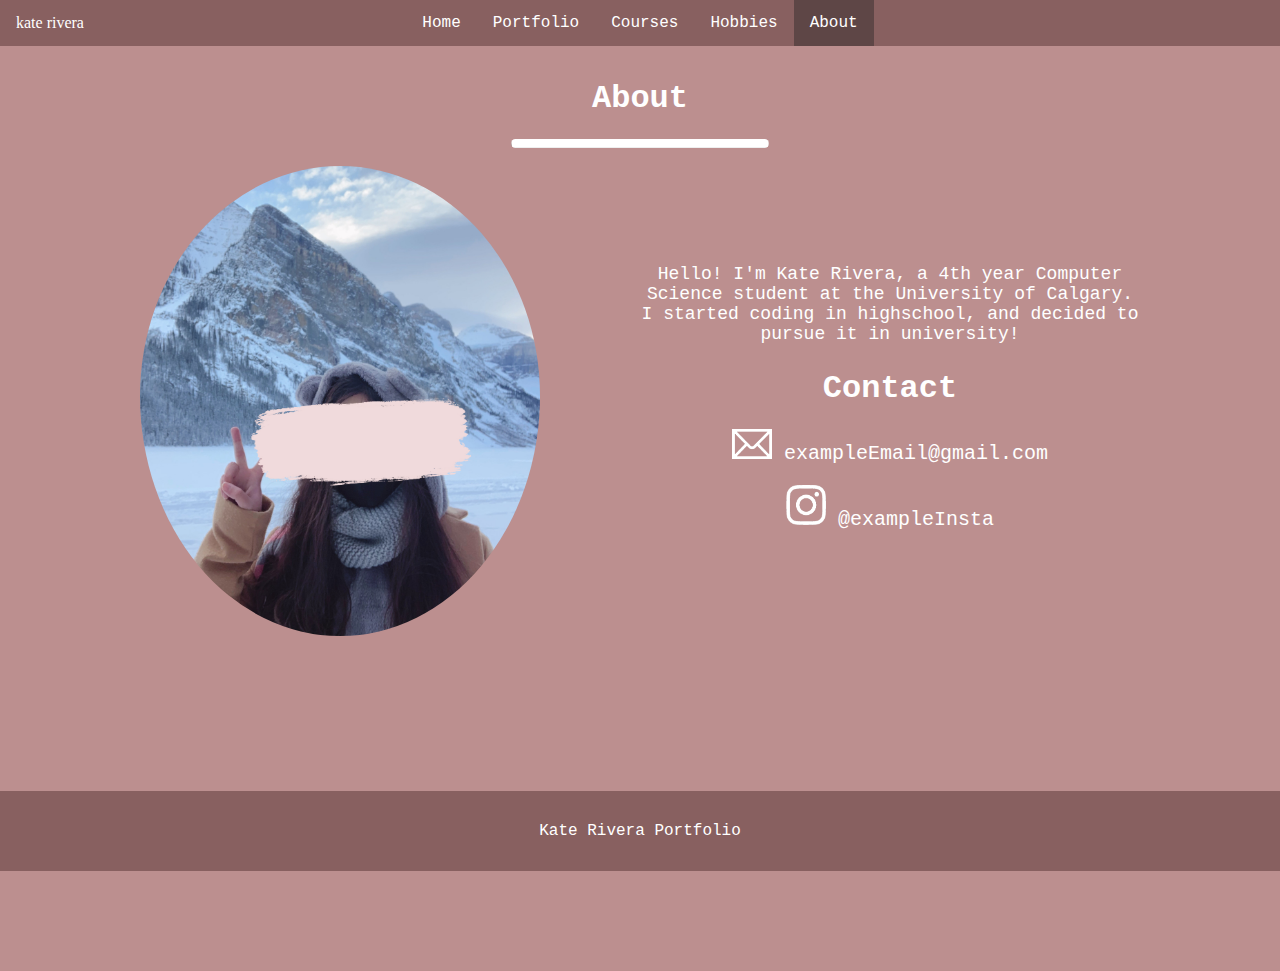
==== about.html @ bb58b5a1 "documentation" ====
<!DOCTYPE html>
<html lang="en">
<head>
    <meta charset="UTF-8">
    <meta http-equiv="X-UA-Compatible" content="IE=edge">
    <meta name="viewport" content="width=device-width, initial-scale=1.0">
    <title>About</title>
    <link rel="stylesheet" href="css/site_style.css">
</head>
<body>

    <!--navigation bar-->
    <div id="navbar">
        <div id="logo">
            <a>kate rivera</a>
        </div>

        <ul id="pages">
            <li><a href="index.html">Home</a></li>
            <li><a href="portfolio.html">Portfolio</a></li>
            <li><a href="courses.html">Courses</a></li>
            <li><a href="hobbies.html">Hobbies</a></li>
            <li><a href="about.html" class="active">About</a></li>
        </ul>
    </div>
    
    <!--header-->
    <h1> About </h1>

    <hr class="divider">

    <div class="flex-container-center">
        <div><img id="profPic" src="images/profile.jpg" ></div>
        <div><p id="intro">Hello! I'm Kate Rivera, a 4th year Computer Science student at the University of Calgary. I started coding in highschool, 
            and decided to pursue it in university! </p>
            <h1>Contact</h1>
            <p><img src="images/mail.png" class="icon"> exampleEmail@gmail.com</p>
            <p><img src="images/insta.png" class="icon"> @exampleInsta </p>
        </div>
    </div>

    <div class="footer">
        <p>Kate Rivera Portfolio</p>
    </div>

</body>
</html>
---- css/site_style.css ----
body {
  margin: 0;
  background-color: rosybrown;
  color: white;
  font-family: 'Courier New', Courier, monospace;
  margin-bottom: 100px;
}

table {
  margin-top: 10px;
  width: 90%;
}

th {
  background-color: #a36a6a;
}

td {
  background-color: #794e58;
}

th, td {
  padding: 10px;
  border: 0px;
}

.footer {
  background-color: #886060;
  text-align: center;
  padding: 15px;
  margin-top: 150px;
}

#navbar {
  position: relative;
  overflow: hidden;
  background-color: #886060;
}

#navbar a {
  float: left;
  color: white;
  text-align: center;
  font-size: 14px;
  padding: 14px 10px;
  text-decoration: none;
}

#navbar #logo {
  text-align: center;
  font-family: "Lucida Handwriting", cursive;
  font-style: bold;
  text-decoration: none;
}

#navbar #pages {
  list-style-type: none;
  margin: 0;
  padding: 0;
  display: -webkit-box;
  display: -ms-flexbox;
  display: flex;
  -webkit-box-pack: center;
      -ms-flex-pack: center;
          justify-content: center;
  position: absolute;
  padding-left: 0px;
  height: 40px;
  width: 100%;
}

#navbar #pages li a.active {
  background-color: #5e4646;
  height: 40px;
}

#navbar #pages li a:hover {
  -webkit-transition-duration: 0.4s;
          transition-duration: 0.4s;
  background-color: #745959;
  height: 40px;
}

h1 {
  padding-top: 1%;
  text-align: center;
}

h2 {
  font-family: "Lucida Handwriting", cursive;
}

.divider {
  border-top: 8px solid white;
  border-radius: 5px;
  width: 20%;
}

#main {
  max-width: 100%;
  -o-object-fit: contain;
     object-fit: contain;
  overflow: hidden;
}

.portList ul {
  margin: 0px;
  padding-left: 10%;
  list-style-type: none;
}

.portList ul a {
  text-decoration: none;
}

.portList ul h3, .portList ul p {
  color: white;
}

.portList ul h3 {
  text-align: center;
  font-size: 25px;
}

.portList ul li:hover {
  -webkit-transition-duration: 0.4s;
          transition-duration: 0.4s;
  background-color: #745959;
}

.portList ul li img {
  width: 100%;
}

.portList ul li {
  background-color: #946e6e;
  width: 90%;
  -webkit-box-shadow: 0 1px 3px rgba(0, 0, 0, 0.12), 0 1px 2px rgba(0, 0, 0, 0.24);
          box-shadow: 0 1px 3px rgba(0, 0, 0, 0.12), 0 1px 2px rgba(0, 0, 0, 0.24);
}

.flex-container {
  display: -webkit-box;
  display: -ms-flexbox;
  display: flex;
  -webkit-box-orient: vertical;
  -webkit-box-direction: normal;
      -ms-flex-direction: column;
          flex-direction: column;
  -webkit-box-align: center;
      -ms-flex-align: center;
          align-items: center;
  -webkit-box-pack: center;
      -ms-flex-pack: center;
          justify-content: center;
}

.flex-container .break {
  -ms-flex-preferred-size: 100%;
      flex-basis: 100%;
  height: 0;
}

.flex-container > div {
  width: 360px;
  text-align: center;
}

.flex-container > div img {
  width: 100%;
}

/* mobile */
@media screen and (max-width: 768px) {
  #pages {
    right: -70px;
  }
  .flex-container-center {
    -webkit-box-orient: vertical;
    -webkit-box-direction: normal;
        -ms-flex-direction: column;
            flex-direction: column;
    display: -webkit-box;
    display: -ms-flexbox;
    display: flex;
    text-align: center;
  }
  .flex-container-center > div #profPic {
    padding-top: 10px;
    border-radius: 50%;
  }
  .flex-container-center > div #intro {
    font-size: 20px;
  }
  .flex-container-center > div p {
    vertical-align: middle;
    font-size: 20px;
  }
  .flex-container-center > div p .icon {
    width: 40px;
  }
  .flex-container-center > div img {
    width: 80%;
  }
}

/*widescreen*/
@media screen and (min-width: 768px) {
  #navbar a {
    font-size: 16px;
    padding: 14px 16px;
  }
  #pages {
    right: 0;
  }
  th, td {
    padding: 20px;
  }
  .portList ul li img {
    padding: 8px;
    float: left;
    width: 30%;
  }
  .portList ul li {
    margin-top: 10px;
    width: 90%;
    overflow: auto;
  }
  .portList ul p {
    font-size: 20px;
  }
  .flex-container {
    display: -webkit-box;
    display: -ms-flexbox;
    display: flex;
    -webkit-box-orient: horizontal;
    -webkit-box-direction: normal;
        -ms-flex-direction: row;
            flex-direction: row;
    -ms-flex-wrap: wrap;
        flex-wrap: wrap;
    -webkit-box-align: center;
        -ms-flex-align: center;
            align-items: center;
    -webkit-box-pack: center;
        -ms-flex-pack: center;
            justify-content: center;
  }
  .flex-container .break {
    -ms-flex-preferred-size: 100%;
        flex-basis: 100%;
    height: 0;
  }
  .flex-container > div {
    margin: 10px;
    width: 560px;
    text-align: center;
  }
  .flex-container > div iframe {
    width: 560px;
  }
  .flex-container-center {
    display: -webkit-box;
    display: -ms-flexbox;
    display: flex;
    -webkit-box-orient: horizontal;
    -webkit-box-direction: normal;
        -ms-flex-direction: row;
            flex-direction: row;
    -webkit-box-align: center;
        -ms-flex-align: center;
            align-items: center;
    -webkit-box-pack: center;
        -ms-flex-pack: center;
            justify-content: center;
  }
  .flex-container-center > div {
    width: 500px;
  }
  .flex-container-center > div #profPic {
    padding-top: 10px;
    border-radius: 50%;
  }
  .flex-container-center > div #intro {
    font-size: 18px;
  }
  .flex-container-center > div p {
    text-align: center;
    font-size: 20px;
  }
  .flex-container-center > div p .icon {
    width: 40px;
  }
  .flex-container-center > div img {
    width: 400px;
  }
}
/*# sourceMappingURL=site_style.css.map */
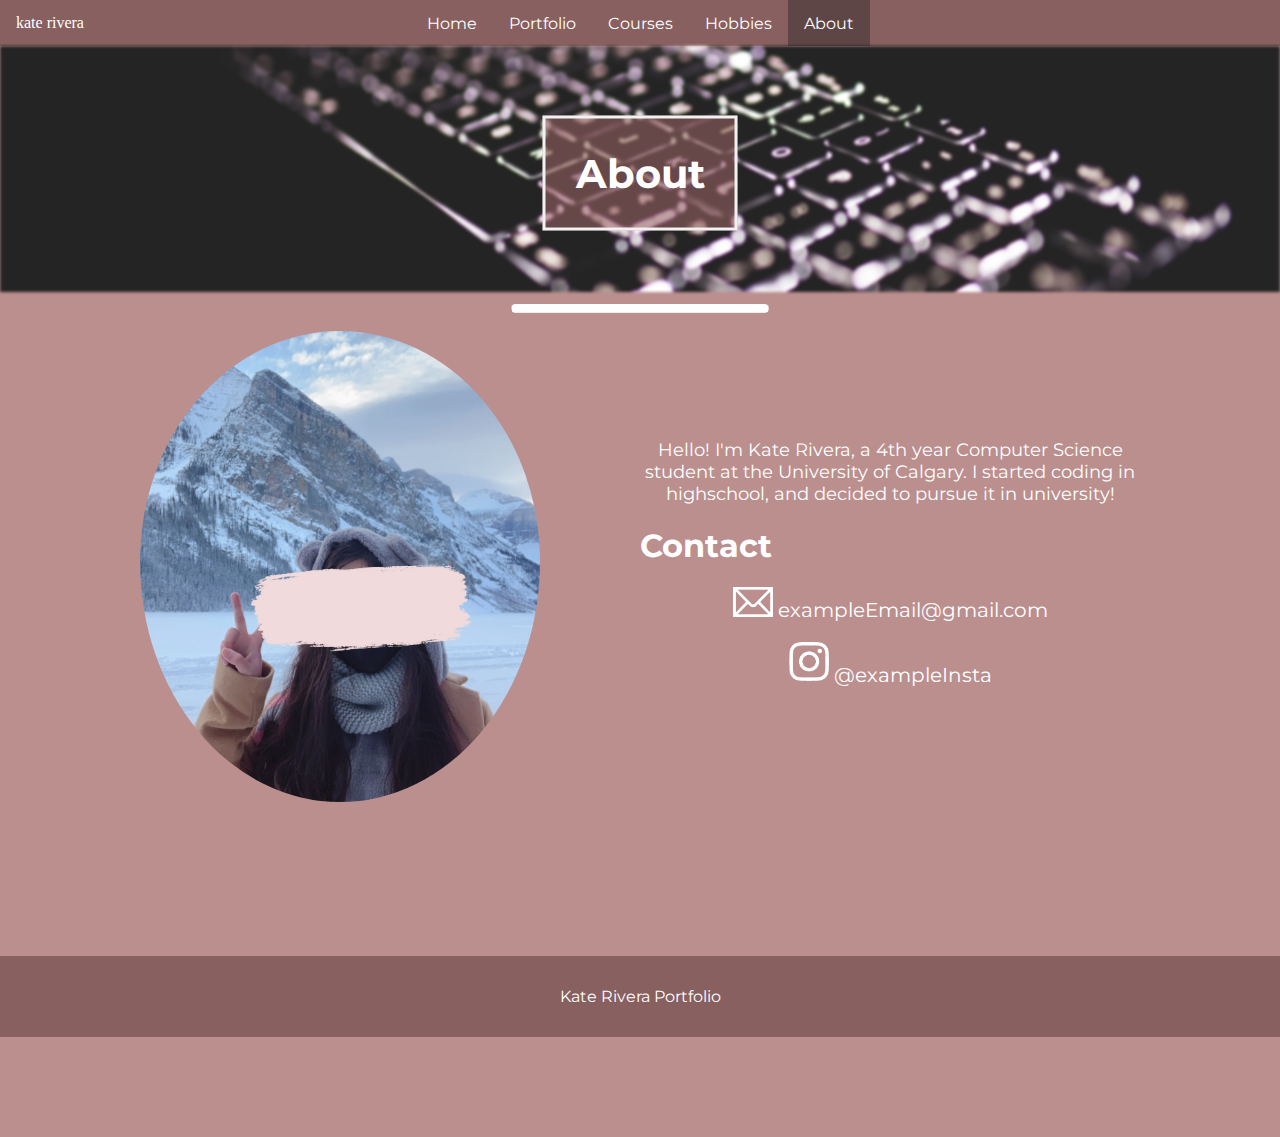
==== commit 32363f79: "documentation, font change" ====
--- a/about.html
+++ b/about.html
@@ -25,7 +25,10 @@
     </div>
     
     <!--header-->
-    <h1> About </h1>
+    <div class="header-container">
+        <img class="header-image" src="images/keyboard.jpg">
+        <h1> About </h1>
+    </div>
 
     <hr class="divider">
 
--- a/css/site_style.css
+++ b/css/site_style.css
@@ -1,29 +1,17 @@
+@font-face {
+  font-family: 'Montserrat';
+  src: url("Montserrat-VariableFont_wght.ttf");
+}
+
 body {
   margin: 0;
   background-color: rosybrown;
   color: white;
-  font-family: 'Courier New', Courier, monospace;
+  font-family: 'Montserrat', sans-serif;
   margin-bottom: 100px;
 }
 
-table {
-  margin-top: 10px;
-  width: 90%;
-}
-
-th {
-  background-color: #a36a6a;
-}
-
-td {
-  background-color: #794e58;
-}
-
-th, td {
-  padding: 10px;
-  border: 0px;
-}
-
+/*Footer styling*/
 .footer {
   background-color: #886060;
   text-align: center;
@@ -31,6 +19,7 @@
   margin-top: 150px;
 }
 
+/*Navigation Bar styling*/
 #navbar {
   position: relative;
   overflow: hidden;
@@ -81,21 +70,39 @@
   height: 40px;
 }
 
-h1 {
-  padding-top: 1%;
-  text-align: center;
-}
-
-h2 {
-  font-family: "Lucida Handwriting", cursive;
-}
-
+/*Title/Header styling for pages other than homepage*/
+.header-image {
+  width: 100%;
+  -webkit-filter: blur(1.5px);
+          filter: blur(1.5px);
+  height: 100%;
+}
+
+.header-container {
+  position: relative;
+  text-align: center;
+}
+
+.header-container > h1 {
+  position: absolute;
+  font-size: 28px;
+  background-color: rgba(148, 96, 96, 0.6);
+  border: 3px solid #f1f1f1;
+  padding: 10px;
+  top: 30%;
+  left: 50%;
+  -webkit-transform: translate(-50%, -50%);
+          transform: translate(-50%, -50%);
+}
+
+/*Divider after header in About, Courses, Hobbies, and Portfolio*/
 .divider {
   border-top: 8px solid white;
   border-radius: 5px;
   width: 20%;
 }
 
+/*Image in homepage*/
 #main {
   max-width: 100%;
   -o-object-fit: contain;
@@ -103,6 +110,7 @@
   overflow: hidden;
 }
 
+/*portfolio list styling*/
 .portList ul {
   margin: 0px;
   padding-left: 10%;
@@ -139,6 +147,26 @@
           box-shadow: 0 1px 3px rgba(0, 0, 0, 0.12), 0 1px 2px rgba(0, 0, 0, 0.24);
 }
 
+/*Table Styling*/
+table {
+  margin-top: 10px;
+  width: 90%;
+}
+
+table th {
+  background-color: #a36a6a;
+}
+
+table td {
+  background-color: #794e58;
+}
+
+th, td {
+  padding: 10px;
+  border: 0px;
+}
+
+/*Flex Container used for Courses and Hobbies*/
 .flex-container {
   display: -webkit-box;
   display: -ms-flexbox;
@@ -175,6 +203,7 @@
   #pages {
     right: -70px;
   }
+  /*Flex Container used for About*/
   .flex-container-center {
     -webkit-box-orient: vertical;
     -webkit-box-direction: normal;
@@ -212,6 +241,15 @@
   }
   #pages {
     right: 0;
+  }
+  .header-container {
+    position: relative;
+    text-align: center;
+  }
+  .header-container > h1 {
+    top: 40%;
+    padding: 30px;
+    font-size: 40px;
   }
   th, td {
     padding: 20px;
@@ -259,6 +297,7 @@
   .flex-container > div iframe {
     width: 560px;
   }
+  /*Flex Container used for About*/
   .flex-container-center {
     display: -webkit-box;
     display: -ms-flexbox;
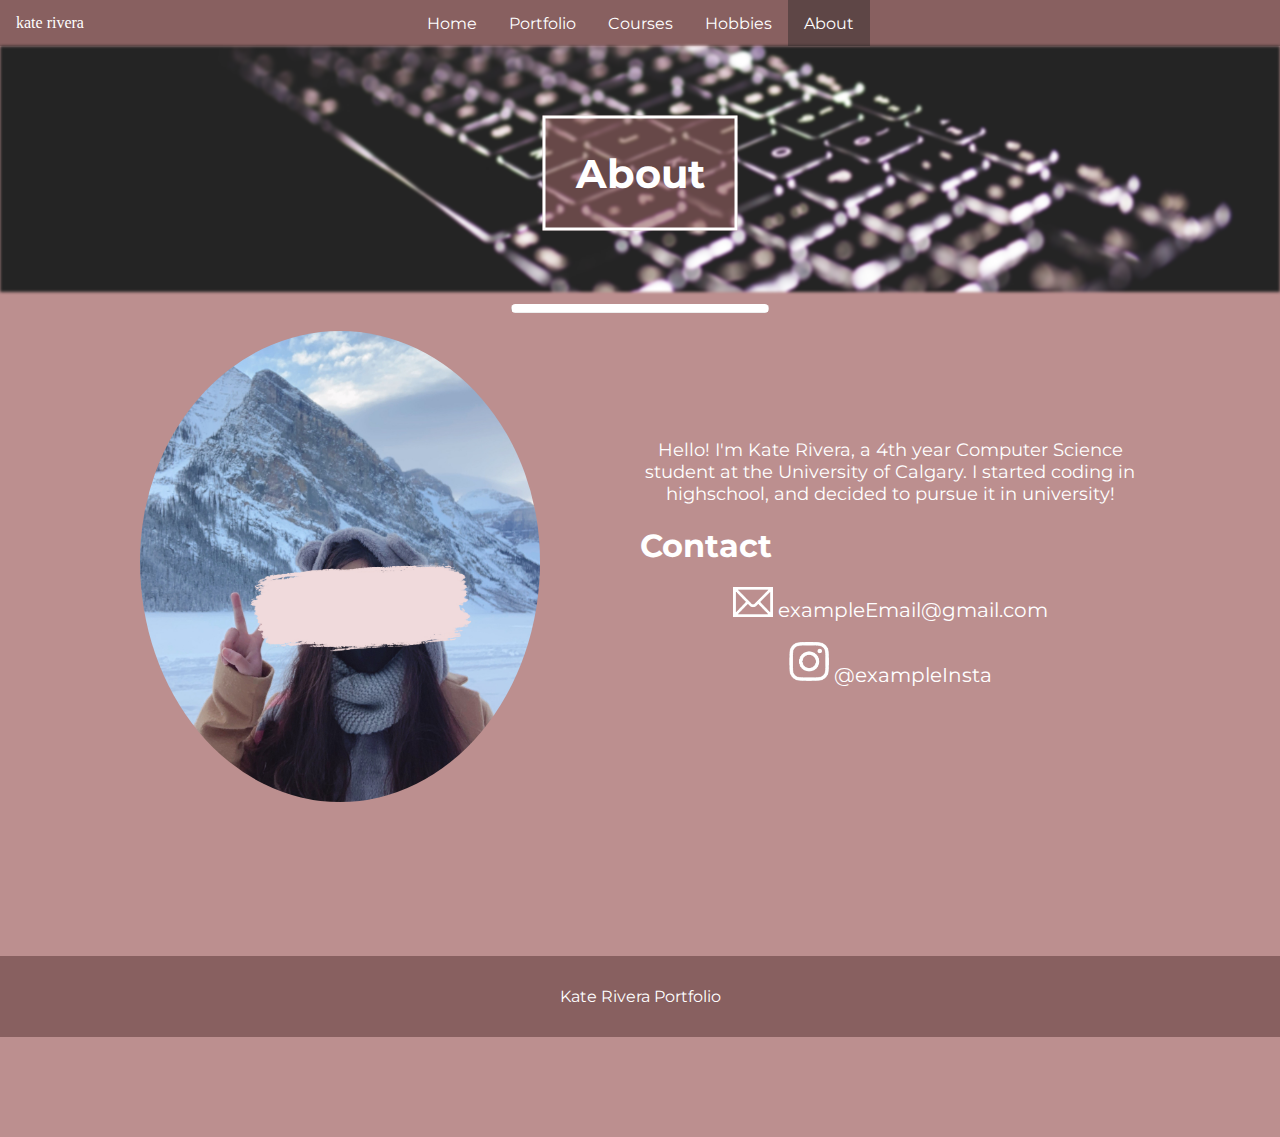
==== commit d28c2799: "changed links of index.html to home.html" ====
--- a/about.html
+++ b/about.html
@@ -16,7 +16,7 @@
         </div>
 
         <ul id="pages">
-            <li><a href="index.html">Home</a></li>
+            <li><a href="home.html">Home</a></li>
             <li><a href="portfolio.html">Portfolio</a></li>
             <li><a href="courses.html">Courses</a></li>
             <li><a href="hobbies.html">Hobbies</a></li>
--- a/css/site_style.css
+++ b/css/site_style.css
@@ -87,7 +87,7 @@
   position: absolute;
   font-size: 28px;
   background-color: rgba(148, 96, 96, 0.6);
-  border: 3px solid #f1f1f1;
+  border: 3px solid white;
   padding: 10px;
   top: 30%;
   left: 50%;
@@ -110,7 +110,7 @@
   overflow: hidden;
 }
 
-/*portfolio list styling*/
+/*Portfolio list styling*/
 .portList ul {
   margin: 0px;
   padding-left: 10%;
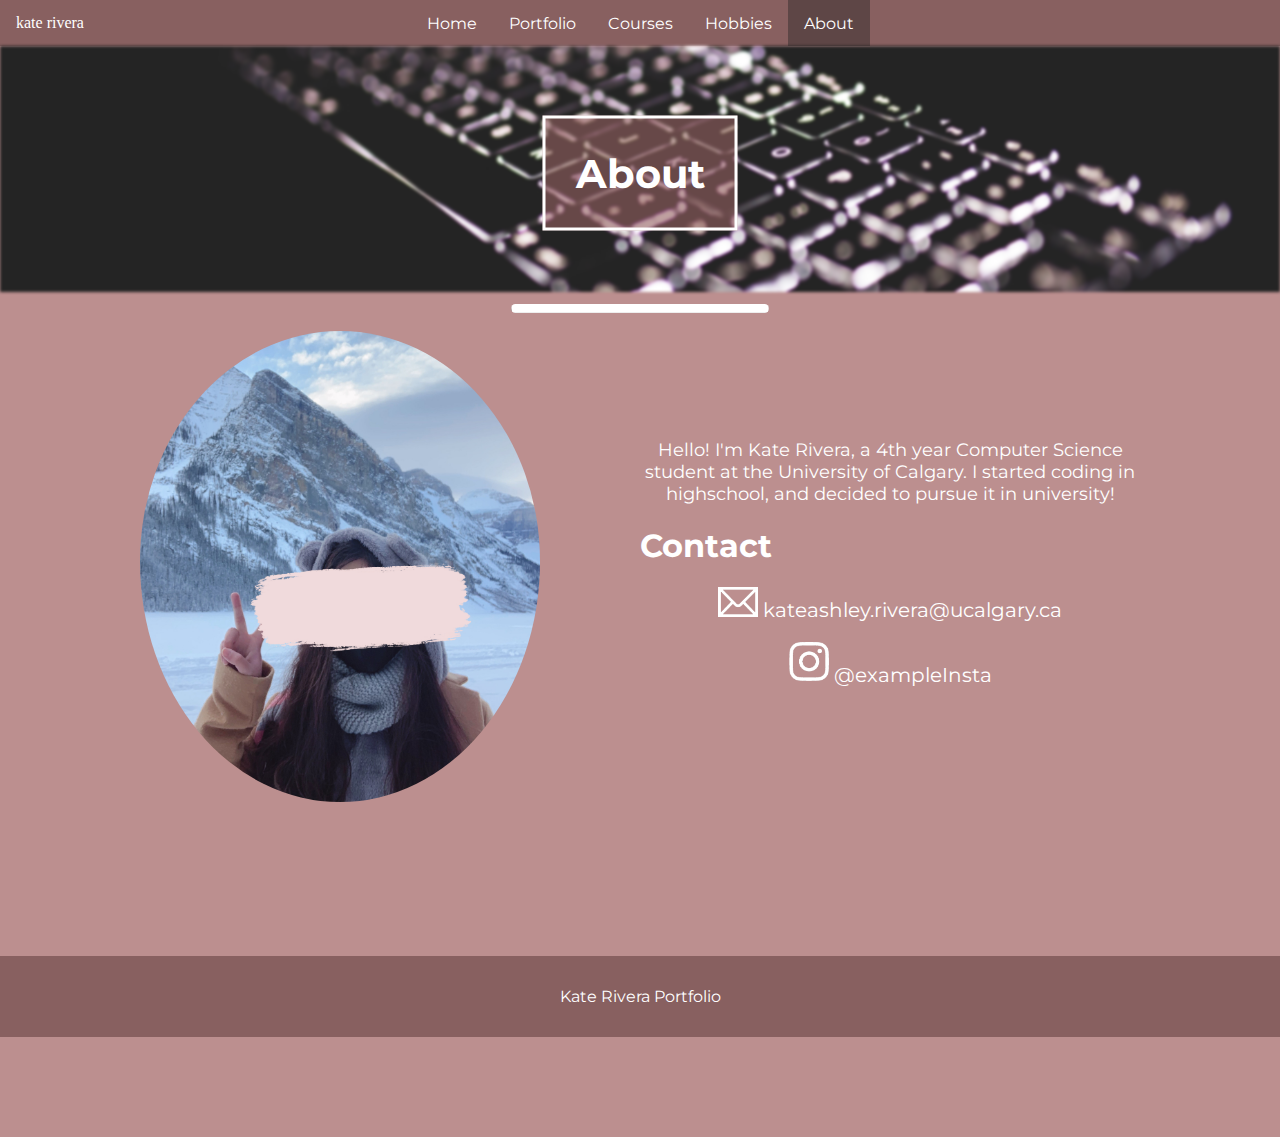
==== commit c375de5c: "change email" ====
--- a/about.html
+++ b/about.html
@@ -37,7 +37,7 @@
         <div><p id="intro">Hello! I'm Kate Rivera, a 4th year Computer Science student at the University of Calgary. I started coding in highschool, 
             and decided to pursue it in university! </p>
             <h1>Contact</h1>
-            <p><img src="images/mail.png" class="icon"> exampleEmail@gmail.com</p>
+            <p><img src="images/mail.png" class="icon"> kateashley.rivera@ucalgary.ca</p>
             <p><img src="images/insta.png" class="icon"> @exampleInsta </p>
         </div>
     </div>
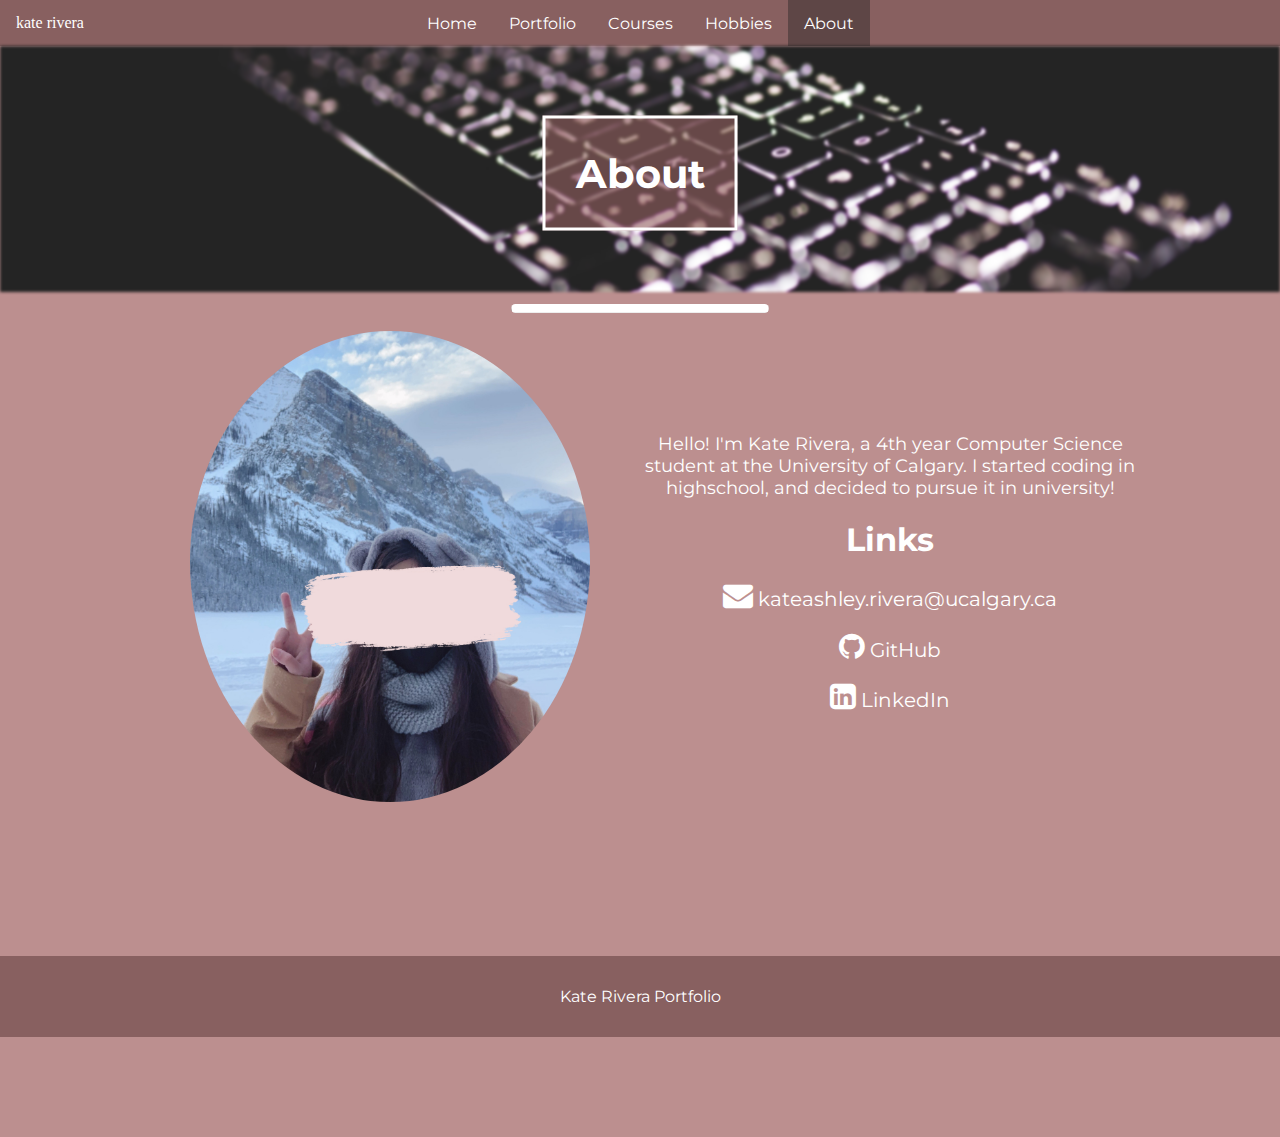
==== commit b5f471da: "fixed links + mobile responsiveness" ====
--- a/about.html
+++ b/about.html
@@ -6,6 +6,7 @@
     <meta name="viewport" content="width=device-width, initial-scale=1.0">
     <title>About</title>
     <link rel="stylesheet" href="css/site_style.css">
+    <link rel="stylesheet" href="https://cdnjs.cloudflare.com/ajax/libs/font-awesome/4.7.0/css/font-awesome.min.css">
 </head>
 <body>
 
@@ -36,9 +37,12 @@
         <div><img id="profPic" src="images/profile.jpg" ></div>
         <div><p id="intro">Hello! I'm Kate Rivera, a 4th year Computer Science student at the University of Calgary. I started coding in highschool, 
             and decided to pursue it in university! </p>
-            <h1>Contact</h1>
-            <p><img src="images/mail.png" class="icon"> kateashley.rivera@ucalgary.ca</p>
-            <p><img src="images/insta.png" class="icon"> @exampleInsta </p>
+            <h1>Links</h1>
+            <p><i class="fa fa-envelope" style="font-size:30px;color:white"></i> kateashley.rivera@ucalgary.ca</p>
+            <a href="https://github.com/katearevir"><i class="fa fa-github" style="font-size:30px;color:white"></i> GitHub</a>
+            <br><br>
+            <a href="https://www.linkedin.com/in/kate-rivera/"><i class="fa fa-linkedin-square" style="font-size:30px;color:white"></i> LinkedIn</a>
+
         </div>
     </div>
 
--- a/css/site_style.css
+++ b/css/site_style.css
@@ -88,7 +88,7 @@
   font-size: 28px;
   background-color: rgba(148, 96, 96, 0.6);
   border: 3px solid white;
-  padding: 10px;
+  padding: 2px;
   top: 30%;
   left: 50%;
   -webkit-transform: translate(-50%, -50%);
@@ -200,8 +200,8 @@
 
 /* mobile */
 @media screen and (max-width: 768px) {
-  #pages {
-    right: -70px;
+  #navbar #logo {
+    opacity: 0;
   }
   /*Flex Container used for About*/
   .flex-container-center {
@@ -225,8 +225,11 @@
     vertical-align: middle;
     font-size: 20px;
   }
-  .flex-container-center > div p .icon {
-    width: 40px;
+  .flex-container-center > div a {
+    color: white;
+    text-align: center;
+    font-size: 20px;
+    text-decoration: none;
   }
   .flex-container-center > div img {
     width: 80%;
@@ -315,6 +318,7 @@
   }
   .flex-container-center > div {
     width: 500px;
+    text-align: center;
   }
   .flex-container-center > div #profPic {
     padding-top: 10px;
@@ -323,12 +327,15 @@
   .flex-container-center > div #intro {
     font-size: 18px;
   }
+  .flex-container-center > div a {
+    color: white;
+    text-align: center;
+    font-size: 20px;
+    text-decoration: none;
+  }
   .flex-container-center > div p {
     text-align: center;
     font-size: 20px;
-  }
-  .flex-container-center > div p .icon {
-    width: 40px;
   }
   .flex-container-center > div img {
     width: 400px;
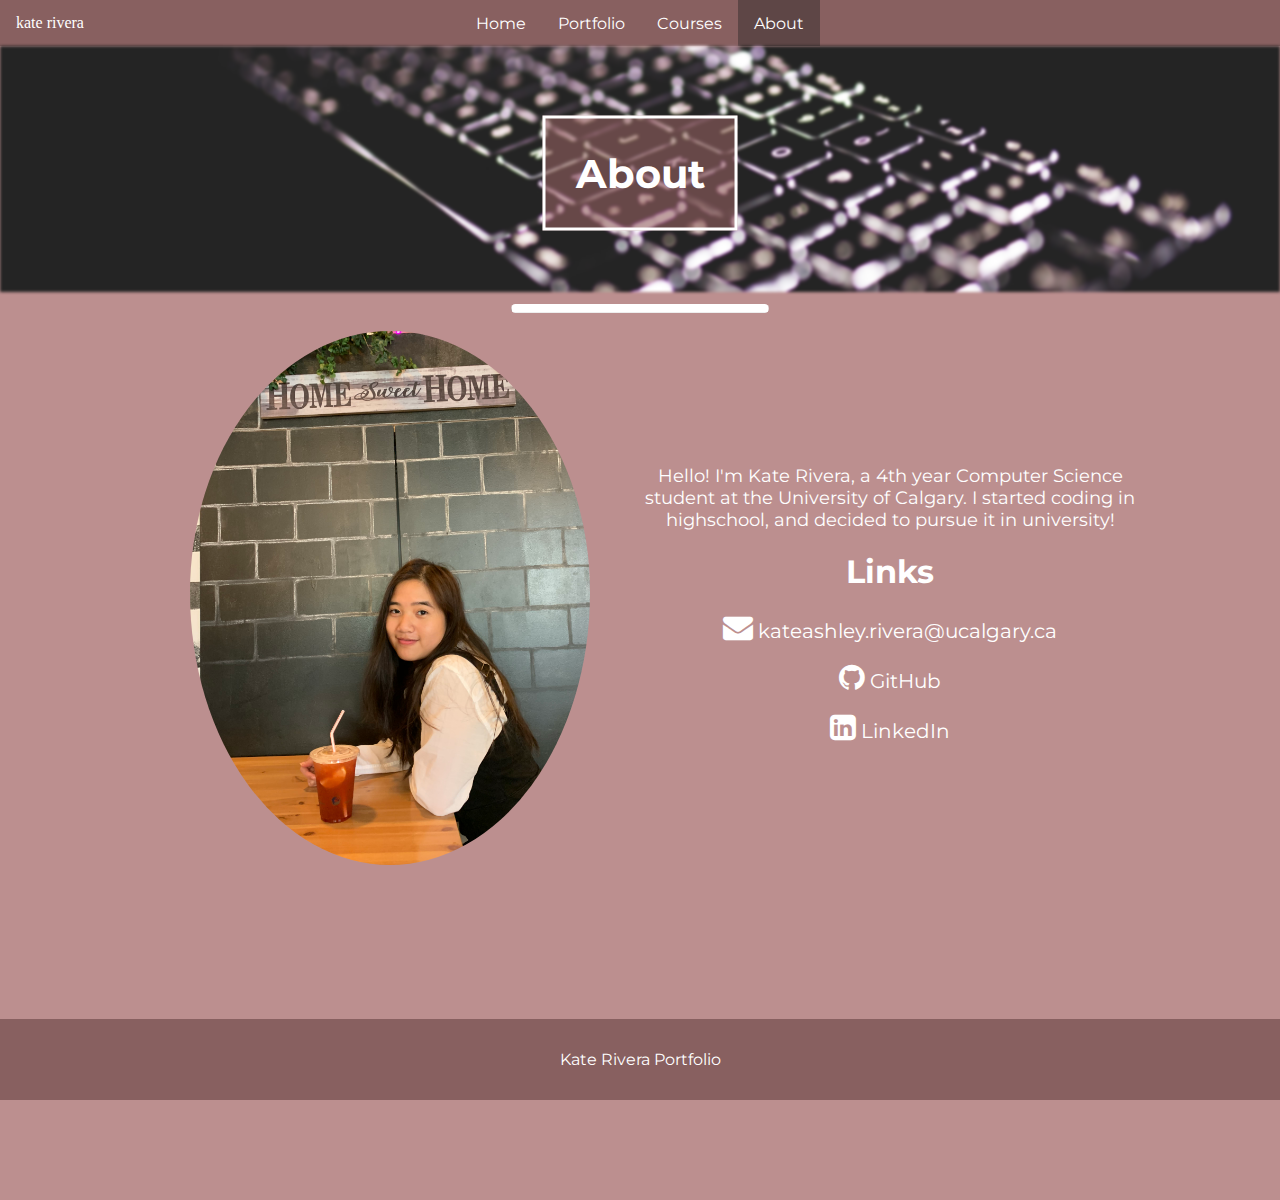
==== commit 0536d45b: "remove hobbies page" ====
--- a/about.html
+++ b/about.html
@@ -20,7 +20,6 @@
             <li><a href="home.html">Home</a></li>
             <li><a href="portfolio.html">Portfolio</a></li>
             <li><a href="courses.html">Courses</a></li>
-            <li><a href="hobbies.html">Hobbies</a></li>
             <li><a href="about.html" class="active">About</a></li>
         </ul>
     </div>
@@ -38,7 +37,8 @@
         <div><p id="intro">Hello! I'm Kate Rivera, a 4th year Computer Science student at the University of Calgary. I started coding in highschool, 
             and decided to pursue it in university! </p>
             <h1>Links</h1>
-            <p><i class="fa fa-envelope" style="font-size:30px;color:white"></i> kateashley.rivera@ucalgary.ca</p>
+            <a href="mailto:kateashley.rivera@ucalgary.ca"><i class="fa fa-envelope" style="font-size:30px;color:white"></i> kateashley.rivera@ucalgary.ca</a>
+            <br><br>
             <a href="https://github.com/katearevir"><i class="fa fa-github" style="font-size:30px;color:white"></i> GitHub</a>
             <br><br>
             <a href="https://www.linkedin.com/in/kate-rivera/"><i class="fa fa-linkedin-square" style="font-size:30px;color:white"></i> LinkedIn</a>
